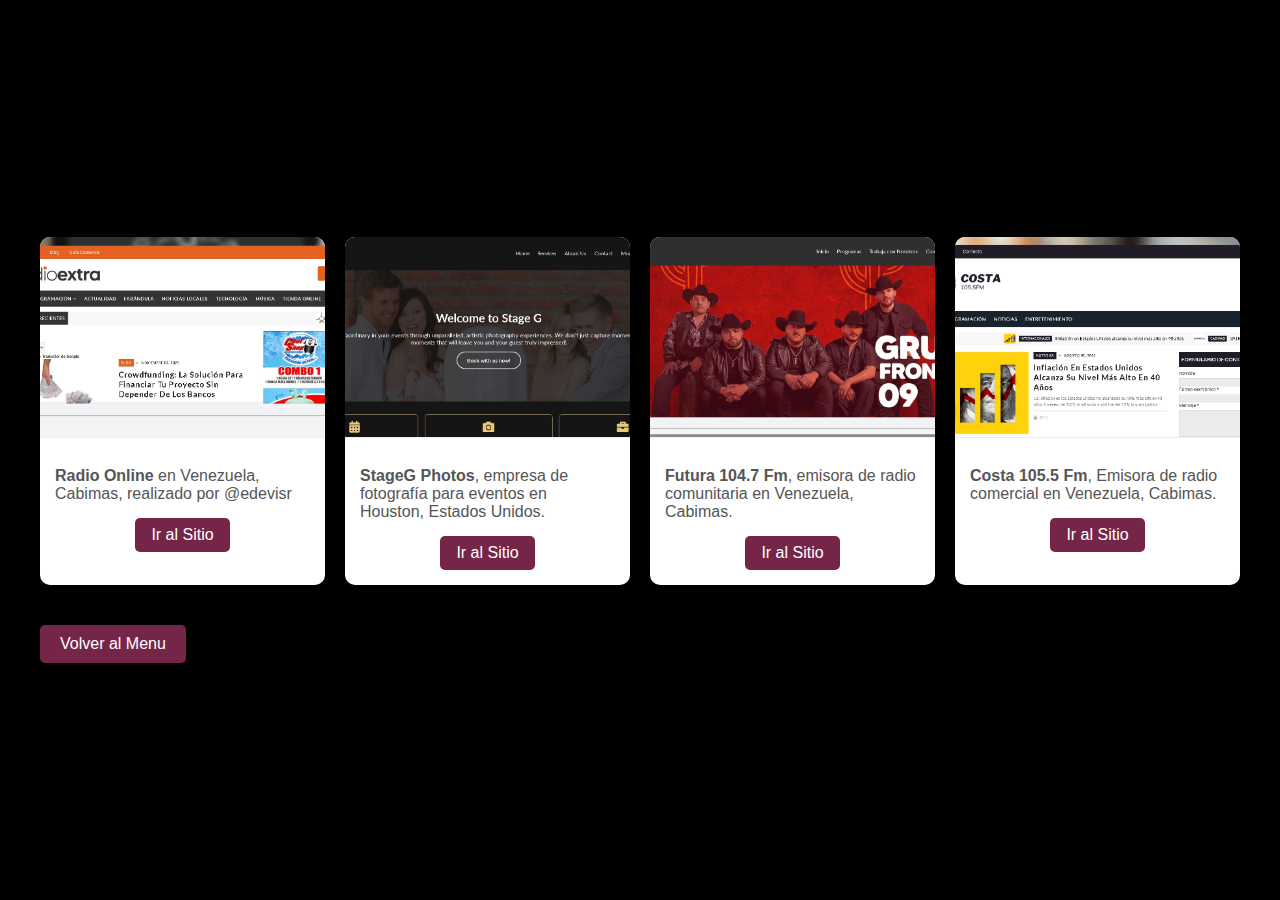
==== portafolio-web.html @ 857fa242 "Add files via upload" ====
<!DOCTYPE html>
<html lang="es-ve">
<head>
    <meta charset="UTF-8">
    <meta name="viewport" content="width=device-width, initial-scale=1.0">
    <link rel="stylesheet" href="https://cdnjs.cloudflare.com/ajax/libs/font-awesome/5.15.1/css/all.min.css">
    <link rel="stylesheet" href="css/stylescard.css">
    <title>Portafolio Web</title>
</head>
<body>

<div class="card-section">
        <div class="card">
            <img src="img/radioextra.jpg" alt="Muestra 1">
            <div class="card-content">
                <p><b>Radio Online</b> en Venezuela, Cabimas, realizado por @edevisr</p>
                <div class="button-container">
                    <a href="https://radioextra.site" target="_blank" class="button">Ir al Sitio</a>
                </div>
            </div>
        </div>

        <div class="card">
            <img src="img/stageg.jpg" alt="Muestra 2">
            <div class="card-content">
                <p><b>StageG Photos</b>, empresa de fotografía para eventos en Houston, Estados Unidos. </p>
                <div class="button-container">
                    <a href="https://stagegphotos.com/"  target="_blank" class="button">Ir al Sitio</a>
                </div>
            </div>
        </div>

        <div class="card">
            <img src="img/futura.jpg" alt="Muestra 3">
            <div class="card-content">
                <p><b>Futura 104.7 Fm</b>, emisora de radio comunitaria en Venezuela, Cabimas.</p>
                <div class="button-container">
                    <a href="https://futurafm.gob.ve/" target="_blank" class="button">Ir al Sitio</a>
                </div>
            </div>
        </div>

        <div class="card">
            <img src="img/costa.jpg" alt="Muestra 4">
            <div class="card-content">
                <p><b>Costa 105.5 Fm</b>, Emisora de radio comercial en Venezuela, Cabimas.</p>
                <div class="button-container">
                    <a href="https://costalive105fm.blogspot.com/" target="_blank" class="button">Ir al Sitio</a>
                </div>
            </div>
        </div>

<a href="https://i-ntely.tech/edevisraga/"><button>Volver al Menu</button></a><br>

    </div>




    </body>
</html>
---- css/stylescard.css ----
/* CARD PAGINAS */


body {
    font-family: Lato, sans-serif;
    margin: 0;
    padding: 20px; /* Ajuste de margen lateral */
    box-sizing: border-box;
    display: flex;
    align-items: center;
    justify-content: center;
    min-height: 100vh;
    background-color: #000000;
}

.card-section {
    display: grid;
    grid-template-columns: repeat(auto-fit, minmax(250px, 1fr));
    gap: 20px;
    max-width: 1200px;
    margin: 0 auto;
}

.card {
    background-color: white;
    border-radius: 10px;
    overflow: hidden;
    box-shadow: 0 4px 8px rgba(0, 0, 0, 0.1);
    transition: transform 0.3s ease-in-out;
    margin-bottom: 20px; /* Nuevo margen inferior */
}

.card:hover {
    transform: scale(1.05);
}

.card img {
    width: 100%;
    height: 200px;
    object-fit: cover;
    border-bottom: 1px solid #eee;
}

.card-content {
    padding: 15px;
}

.card-content p {
    margin: 10px 0;
    color: #555;
}

.button-container {
    text-align: center;
    margin-top: 15px;
}

.button {
    display: inline-block;
    padding: 8px 16px;
    background-color: #752648;
    color: white;
    text-decoration: none;
    border: none;
    border-radius: 5px;
    font-size: 16px;
    cursor: pointer;
    transition: background-color 0.3s ease;
}

.button:hover {
    background-color: #592138;
}

/* Media Query para pantallas más pequeñas */
@media only screen and (max-width: 768px) {
    .card-section {
        grid-template-columns: repeat(auto-fit, minmax(100%, 1fr));
    }

    .card {
        margin-bottom: 10px; /* Ajuste de margen inferior para pantallas más pequeñas */
    }

    .card img {
        height: 150px;
    }
}

a button {
    display: inline-block;
    padding: 10px 20px;
    text-decoration: none;
    background-color: #752648;
    color: white;
    border: none;
    border-radius: 5px;
    font-size: 16px;
    cursor: pointer;
    transition: background-color 0.3s ease;
}

a button:hover {
    background-color: #592138;
}
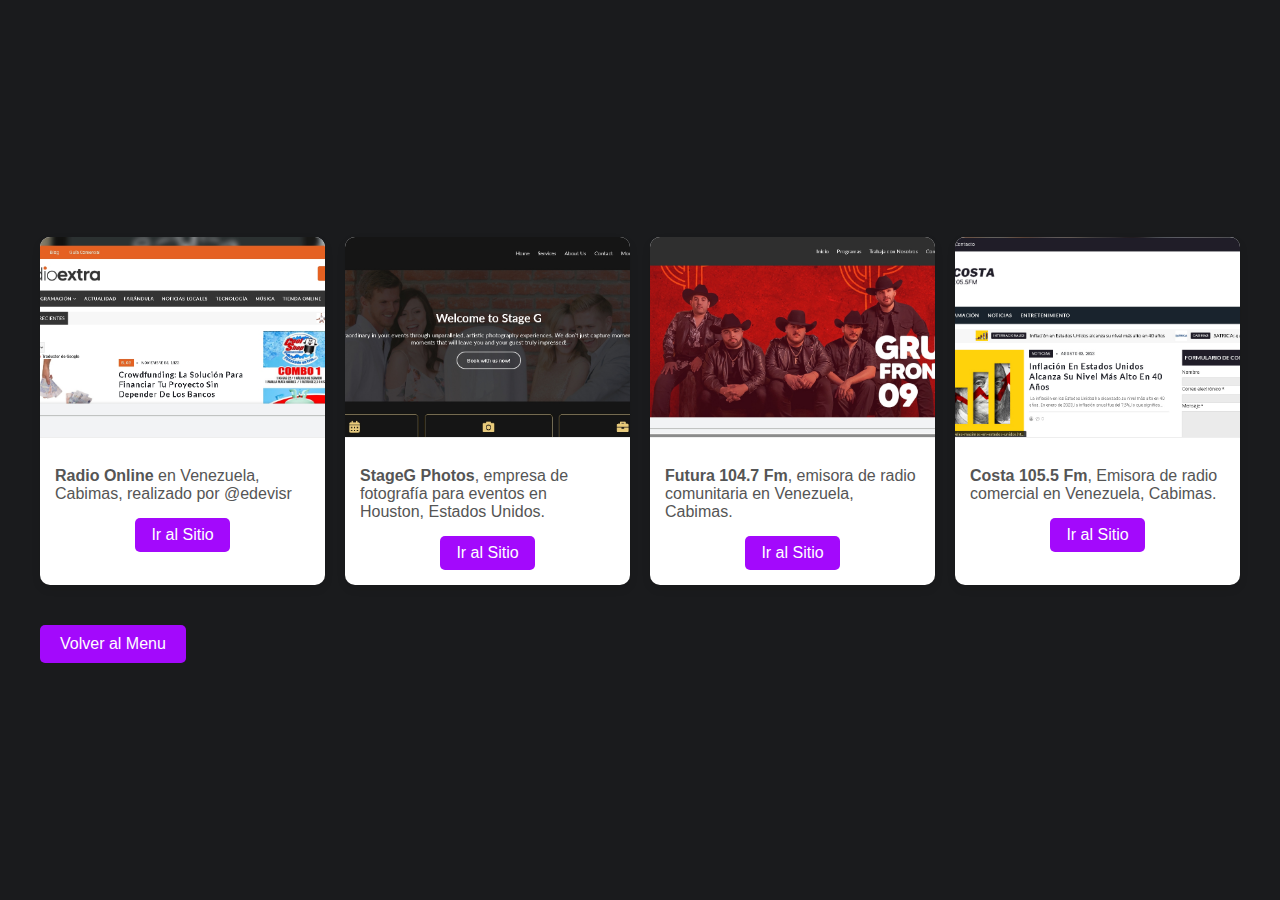
==== commit 3376ed4b: "Add files via upload" ====
--- a/portafolio-web.html
+++ b/portafolio-web.html
@@ -41,7 +41,7 @@
         </div>
 
         <div class="card">
-            <img src="img/costa.jpg" alt="Muestra 4">
+            <img src="img/costafm.jpg" alt="Muestra 4">
             <div class="card-content">
                 <p><b>Costa 105.5 Fm</b>, Emisora de radio comercial en Venezuela, Cabimas.</p>
                 <div class="button-container">
@@ -50,7 +50,7 @@
             </div>
         </div>
 
-<a href="https://i-ntely.tech/edevisraga/"><button>Volver al Menu</button></a><br>
+<a href="index.html"><button>Volver al Menu</button></a><br>
 
     </div>
 
--- a/css/stylescard.css
+++ b/css/stylescard.css
@@ -10,7 +10,7 @@
     align-items: center;
     justify-content: center;
     min-height: 100vh;
-    background-color: #000000;
+    background-color: #1a1b1d;
 }
 
 .card-section {
@@ -58,7 +58,7 @@
 .button {
     display: inline-block;
     padding: 8px 16px;
-    background-color: #752648;
+    background-color: #a309fc;
     color: white;
     text-decoration: none;
     border: none;
@@ -69,7 +69,7 @@
 }
 
 .button:hover {
-    background-color: #592138;
+    background-color: #cc76fe;
 }
 
 /* Media Query para pantallas más pequeñas */
@@ -91,7 +91,7 @@
     display: inline-block;
     padding: 10px 20px;
     text-decoration: none;
-    background-color: #752648;
+    background-color: #a309fc;
     color: white;
     border: none;
     border-radius: 5px;
@@ -101,5 +101,174 @@
 }
 
 a button:hover {
-    background-color: #592138;
-}
+    background-color: #cc76fe;
+}
+
+
+
+.card-form {
+  background-color: #ccc;  /* Set a background color */
+  border-radius: 20px;     /* Round the corners */
+  padding: 20px;          /* Add padding for content spacing */
+  margin: 20px auto;      /* Center the card horizontally */
+  width: 60%;             /* Set a preferred width */
+  box-shadow: 0px 2px 5px rgba(0, 0, 0, 0.1); /* Optional: Add a subtle shadow */
+}
+
+.card-form button {
+  background-color: #a309fc;  /* Green background for button */
+  color: #fff;             /* White text color */
+  border: none;             /* Remove default border */
+  padding: 10px 20px;       /* Add padding for button size */
+  text-align: center;       /* Center button text */
+  text-decoration: none;    /* Remove default underline */
+  display: inline-block;    /* Set button as inline-block for proper styling */
+  font-size: 16px;          /* Set font size */
+  border-radius: 5px;       /* Round button corners */
+  cursor: pointer;          /* Set hover cursor appearance */
+}
+
+.card-form button:hover {
+  background-color: #cc76fe;  /* Slightly darker green on hover */
+}
+
+/* Optional: Adjust spacing for button placement */
+.card-form a {
+  margin-top: 15px; /* Add spacing before button */
+}
+
+.card-from h1{
+
+}
+
+
+
+/* Media queries for smaller screens (adjust breakpoint as needed) */
+@media (max-width: 768px) {
+  .card-form {
+    width: 80%; /* Adjust width for smaller screens */
+  }
+}
+
+/* Optional media queries for even smaller screens (adjust breakpoints as needed) */
+@media (max-width: 480px) {
+  .card-form {
+    width: 100%; /* Make form full width on very small screens */
+    padding: 15px; /* Adjust padding for smaller screens */
+  }
+  .card-form button {
+    font-size: 14px; /* Adjust font size for smaller screens */
+  }
+}
+
+
+
+}
+.contact-form {
+    background-color: #fff;
+    padding: 20px;
+    border-radius: 8px;
+    box-shadow: 0 0 10px rgba(0, 0, 0, 0.1);
+    width: 300px;
+}
+
+.contact-form h2 {
+    margin-bottom: 15px;
+    color: #333;
+}
+
+.contact-form input,
+.contact-form select,
+.contact-form textarea {
+    width: 80%;
+    padding: 10px;
+    margin-bottom: 10px;
+    border: 1px solid #ccc;
+    border-radius: 4px;
+}
+
+.contact-form button {
+    width: 48%;
+    padding: 10px;
+    margin-top: 10px;
+    border: none;
+    border-radius: 4px;
+    cursor: pointer;
+}
+
+.contact-form button[type="submit"] {
+    background-color: #1a1b1d;
+    color: white;
+}
+
+.contact-form button[type="reset"] {
+    background-color: #1a1b1d;
+    color: white;
+}
+
+/* Versión responsive */
+@media (max-width: 600px) {
+  .contact-form {
+        width: 100%;
+        padding: 15px;
+        box-shadow: none;
+        border-radius: 0;
+    }
+
+  .contact-form button {
+        width: 90%;
+        margin-top: 5px;
+    }
+
+
+  .contact-form button[type="submit"] {
+    width: 90%;
+}
+
+.contact-form button[type="reset"] {
+  width: 90%;
+}
+
+
+.contact-form input,
+.contact-form select,
+.contact-form textarea{
+
+width: 90%;
+
+}
+
+}
+
+
+.message-card {
+    position: fixed;
+    top: 20%;
+    left: 50%;
+    transform: translate(-50%, -50%);
+    background-color: #e6ffee;
+    color: #28a745;
+    padding: 20px;
+    border-radius: 8px;
+    box-shadow: 0 0 15px rgba(0, 0, 0, 0.2);
+    max-width: 80%;
+    width: 300px;
+    text-align: center;
+    z-index: 1000;
+}
+
+.message-card .message-text {
+    margin: 0;
+    font-size: 16px;
+}
+
+.message-card .close-button {
+    position: absolute;
+    top: 5px;
+    right: 10px;
+    background: none;
+    border: none;
+    font-size: 18px;
+    color: #28a745;
+    cursor: pointer;
+}
